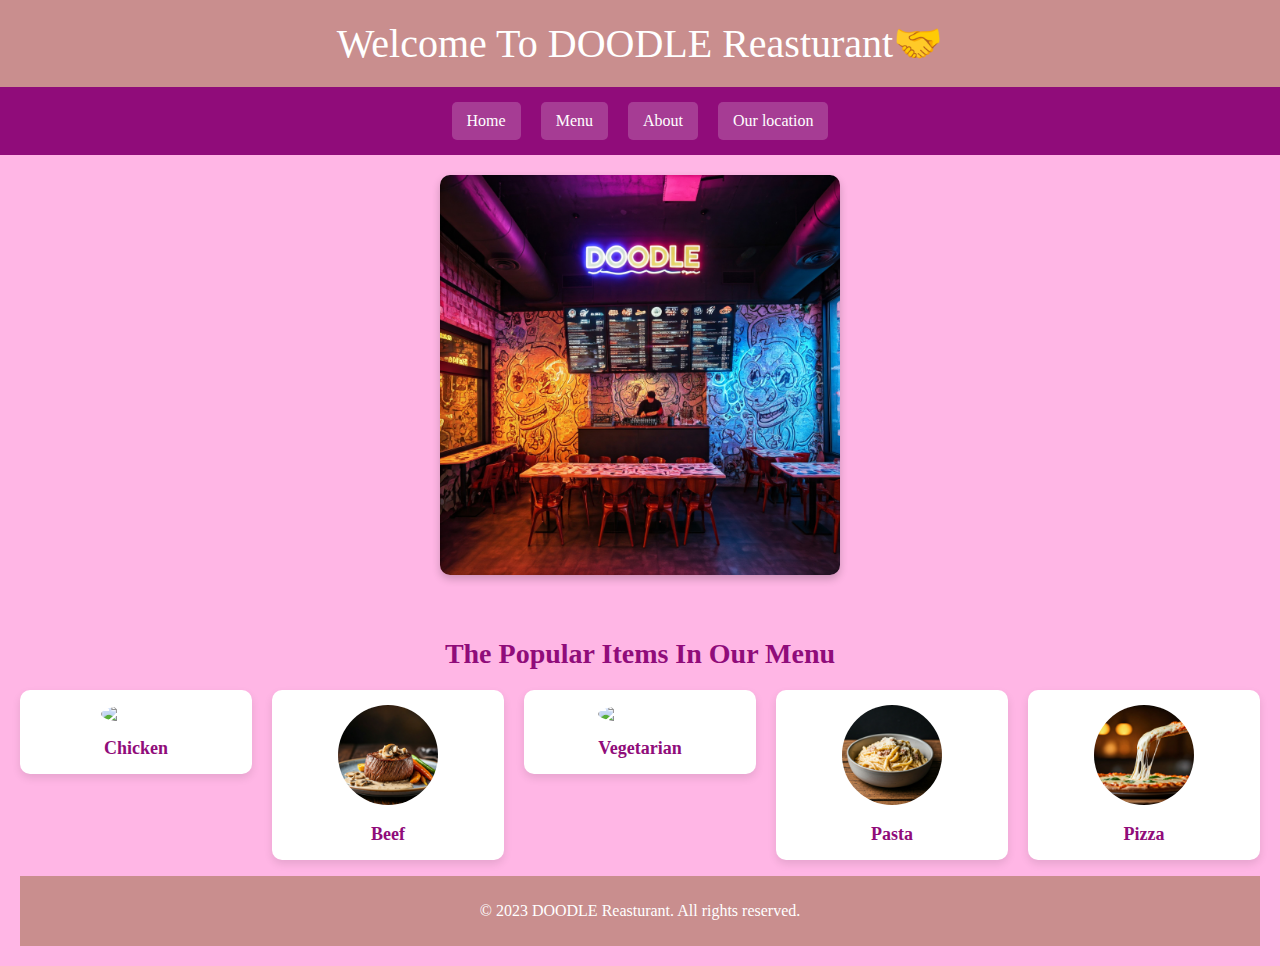
==== index.html @ 0f21d0d8 "Add files via upload" ====
<!DOCTYPE html>
<html lang="en">
<head>
    <meta charset="UTF-8">
    <meta name="viewport" content="width=device-width, initial-scale=1.0">
    <title>Document</title>
    <link rel="stylesheet" href="./style.css">
</head>
<body>
    <header class="header">Welcome To DOODLE Reasturant🤝</header>
   
    <nav>
        <ul>
            <a href="./index.html"><li>Home</li></a>
            <a href="./menu.html"><li>Menu</li></a>
            <a href="./about.html"><li>About</li></a>
            <a href="./locate.html"><li>Our location</li></a>
        </ul>
    </nav>
    <img class="img" src="./DOODLE.jpg" alt="">
    <main>
        <h2 class="C">The Popular Items In Our Menu</h2>
        <ul class="menu-items">
          <a href="./shop.html">  <li>
                <img src="./chicken.jpg" alt="Chicken">
                <span>Chicken</span>
            </li>
        </a>
        <a href="./shop.html">
            <li>
                <img src="./beef.jpg" alt="Beef">
                <span>Beef</span>
            </li>     
        </a> 
        <a href="./shop.html">  
            <li>
                <img src="./vegetarian.jpg" alt="Vegetarian">
                <span>Vegetarian</span>
            </li>
        </a>
        <a href="./shop.html">
            <li>
               <img src="./pasta.jpg" alt="Pasta">
                <span>Pasta</span> 
            </li>
        </a>
        <a href="./shop.html">
            <li>
                <img src="./pizza.jpg" alt="Pizza">
                <span>Pizza</span>
            </li>
        </a>
        </ul>
           

           <footer>
               <p>&copy; 2023 DOODLE Reasturant. All rights reserved.</p>
           </footer>
    <script src="./main.js"></script>
</body>
</html>
---- style.css ----
body {
  margin: 0;
  padding: 0;
  background-color: rgb(255, 182, 229);
  font-family: "Times New Roman", Times, serif;
}
a {
  text-decoration: none;
  color: rgb(255, 255, 255);
}

.header {
  background-color: rgb(201, 142, 142);
  color: white;
  text-align: center;
  padding: 20px;
  font-size: 40px;
}

nav {
  background-color: rgb(144, 12, 122);
  padding: 15px;
  display: flex;
  justify-content: space-around;
  align-items: center;
  position: sticky;
  top: 0;
  z-index: 1000;
  justify-content: center;
}

nav ul {
  list-style-type: none;
  margin: 0;
  padding: 0;
  display: flex;
  gap: 20px;
}

nav ul li {
  padding: 10px 15px;
  background-color: rgba(255, 255, 255, 0.2);
  border-radius: 5px;
  transition: background-color 0.3s;
}

nav ul li a {
  color: white;
  text-decoration: none;
  font-size: 18px;
  transition: color 0.3s;
}

nav ul li:hover {
  background-color: rgba(255, 255, 255, 0.5);
}

nav ul li a:hover {
  color: rgb(144, 12, 122);
}

.img {
  max-width: 400px;
  width: 100%;
  height: auto;
  margin: 20px auto;
  display: block;
  border-radius: 10px;
  box-shadow: 0 4px 8px rgba(0, 0, 0, 0.2);
}

main {
  padding: 20px;
  margin-bottom: 0; /* Removed bottom margin to align footer with the page end */
}

.C {
  text-align: center;
  color: rgb(144, 12, 122);
  margin-bottom: 20px;
  font-size: 28px;
}

.menu-items {
  display: grid;
  grid-template-columns: repeat(auto-fit, minmax(150px, 1fr));
  gap: 20px;
  list-style-type: none;
  padding: 0;
  text-align: center;
}

.menu-items li {
  background-color: white;
  padding: 15px;
  border-radius: 10px;
  box-shadow: 0 4px 8px rgba(0, 0, 0, 0.1);
  transition: transform 0.3s, box-shadow 0.3s;
}

.menu-items li:hover {
  transform: translateY(-5px);
  box-shadow: 0 8px 16px rgba(0, 0, 0, 0.2);
}

.menu-items li img {
  max-width: 100px;
  height: auto;
  margin-bottom: 10px;
  border-radius: 50%;
}

.menu-items li span {
  display: block;
  margin-top: 5px;
  font-size: 18px;
  color: rgb(144, 12, 122);
  font-weight: bold;
}

footer {
  background-color: rgb(201, 142, 142);
  color: #fff;
  text-align: center;
  padding: 10px 0;
  position: relative; /* Changed from fixed to relative */
  width: 100%;
  bottom: 0;
}
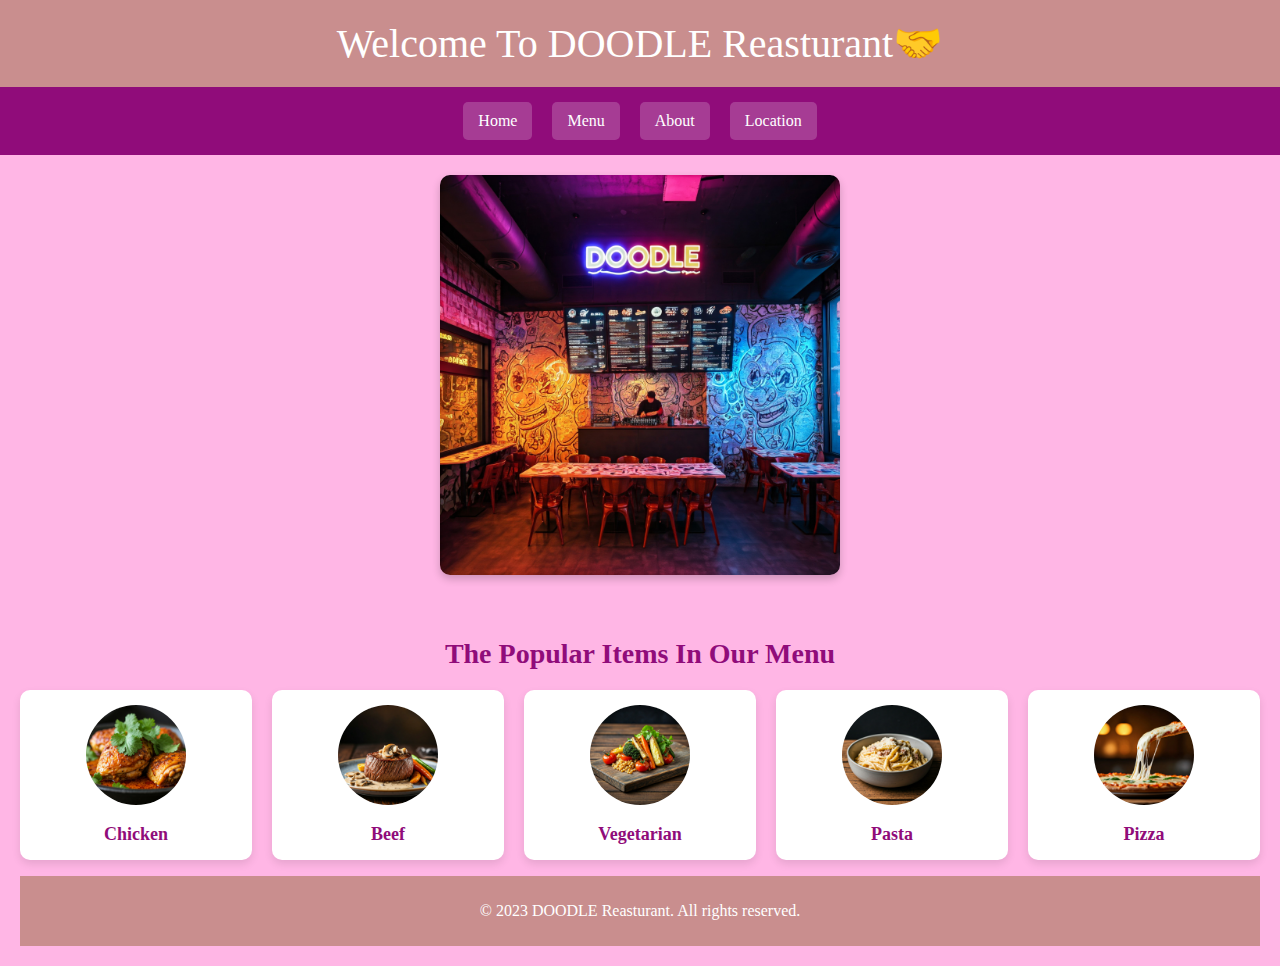
==== commit 4c645ab4: "Add files via upload" ====
--- a/index.html
+++ b/index.html
@@ -14,15 +14,16 @@
             <a href="./index.html"><li>Home</li></a>
             <a href="./menu.html"><li>Menu</li></a>
             <a href="./about.html"><li>About</li></a>
-            <a href="./locate.html"><li>Our location</li></a>
+            <a href="./locate.html"><li>Location</li></a>
         </ul>
     </nav>
     <img class="img" src="./DOODLE.jpg" alt="">
     <main>
         <h2 class="C">The Popular Items In Our Menu</h2>
         <ul class="menu-items">
-          <a href="./shop.html">  <li>
-                <img src="./chicken.jpg" alt="Chicken">
+          <a href="./shop.html">
+              <li>
+                <img src="./Chicken.jpg" alt="Chicken">
                 <span>Chicken</span>
             </li>
         </a>
@@ -34,7 +35,7 @@
         </a> 
         <a href="./shop.html">  
             <li>
-                <img src="./vegetarian.jpg" alt="Vegetarian">
+                <img src="./Vegetarian.jpg" alt="Vegetarian">
                 <span>Vegetarian</span>
             </li>
         </a>
